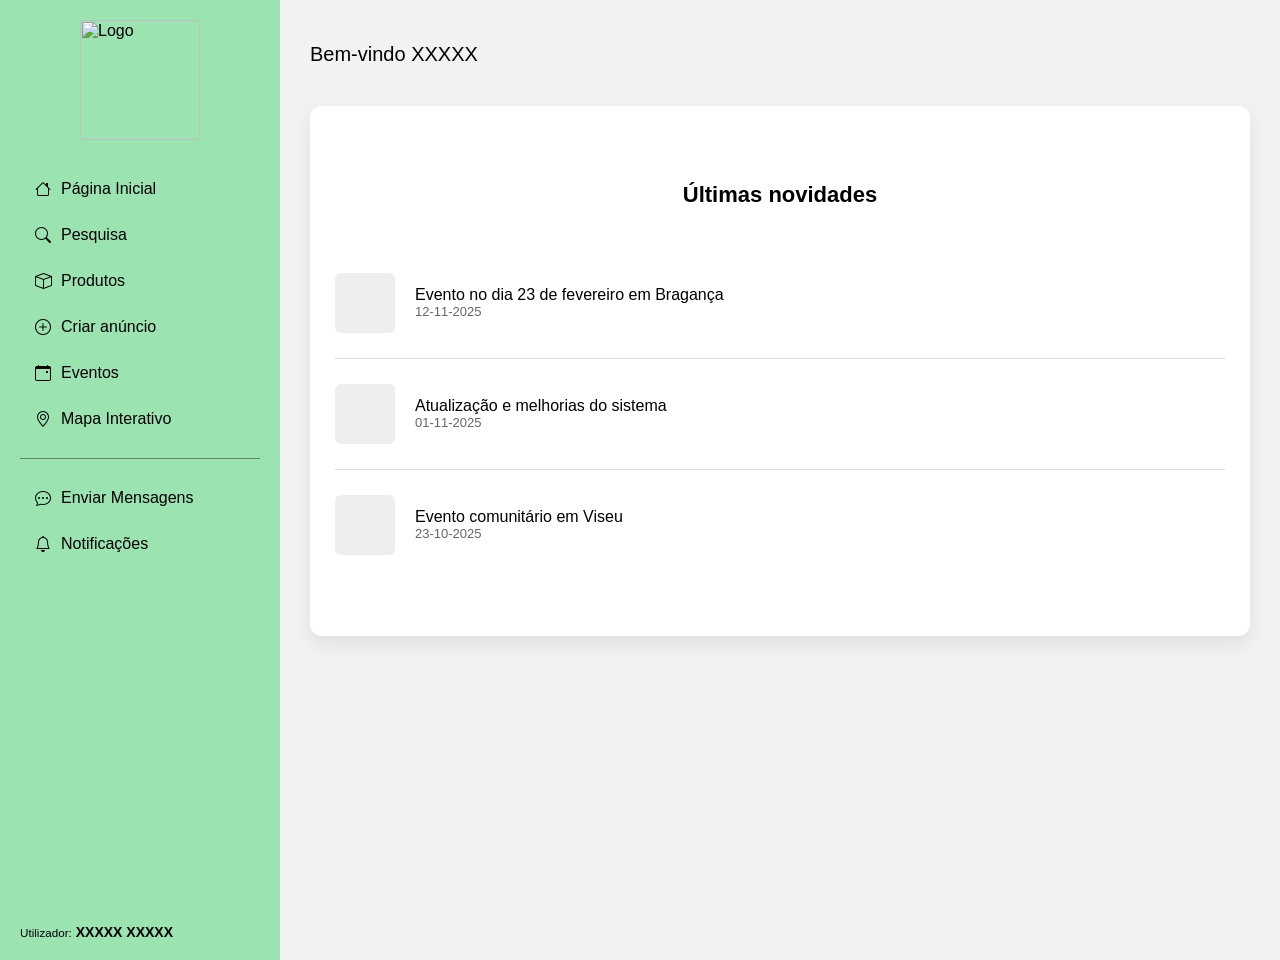
==== index.html @ 063491ca "Acabei de fazer a Página Incial do utilizador" ====
<link rel="stylesheet" href="style.css">
<!DOCTYPE html>
<html lang="pt">
<head>
  <meta charset="UTF-8">
  <title>AgroPartilha</title>
  <link rel="stylesheet" href="https://cdn.jsdelivr.net/npm/bootstrap-icons@1.11.1/font/bootstrap-icons.css">
</head>
<body>

 <aside class="sidebar">

  <div class="sidebar-logo">
    <img src="img/AgroPartilha.png" alt="Logo">
  </div>

<nav class="sidebar-menu">
  <a href="index.html">
    <i class="bi bi-house"></i> Página Inicial
  </a>

  <a href="pesquisa.html">
    <i class="bi bi-search"></i> Pesquisa
  </a>

  <a href="produtos.html">
    <i class="bi bi-box"></i> Produtos
  </a>

  <a href="criar.html">
    <i class="bi bi-plus-circle"></i> Criar anúncio
  </a>

  <a href="eventos.html">
    <i class="bi bi-calendar-event"></i> Eventos
  </a>

  <a href="mapa.html">
    <i class="bi bi-geo-alt"></i> Mapa Interativo
  </a>

  <hr class="sidebar-divider">

    <a href="mensagens.html">
      <i class="bi bi-chat-dots"></i> Enviar Mensagens
    </a>
    <a href="notificacoes.html">
      <i class="bi bi-bell"></i> Notificações
    </a>
</nav>


  <div class="sidebar-user">
    <small>Utilizador:</small>
    <strong>XXXXX XXXXX</strong>
  </div>

</aside>


  
  
    <main class="content">

  <h1 class="page-title">Bem-vindo XXXXX</h1>

 <div class="card">
  <div class="card-inner">

    <h2 class="card-title">Últimas novidades</h2>

    <div class="news-item">
      <div class="news-image"></div>
      <div class="news-text">
        <p class="news-title">Evento no dia 23 de fevereiro em Bragança</p>
        <span class="news-date">12-11-2025</span>
      </div>
    </div>

    <div class="news-item">
      <div class="news-image"></div>
      <div class="news-text">
        <p class="news-title">Atualização e melhorias do sistema</p>
        <span class="news-date">01-11-2025</span>
      </div>
    </div>

    <div class="news-item">
      <div class="news-image"></div>
      <div class="news-text">
        <p class="news-title">Evento comunitário em Viseu</p>
        <span class="news-date">23-10-2025</span>
      </div>
    </div>

  </div>
</div>

</main>


</body>


</html>
---- style.css ----
body {
  display: flex;
}

aside {
  width: 200px;
  background: lightgreen;
}

main {
  flex: 1;
  padding: 20px;
}

.logo {
  width: 120px;
  display: block;
  margin: 0 auto;
}

.sidebar {
  width: 240px;
  min-height: 100vh;
  background-color: #9BE3B0;
  padding: 20px;

  display: flex;
  flex-direction: column;
}

.sidebar-logo img {
  width: 120px;
  display: block;
  margin: 0 auto 30px;
}

.sidebar-menu a {
  display: block;
  padding: 10px 15px;
  margin-bottom: 8px;

  text-decoration: none;
  color: #000;
  border-radius: 6px;
  font-weight: 500;
}

.sidebar-menu a.active,
.sidebar-menu a:hover {
  background-color: #000;
  color: #fff;
}

.sidebar-user {
  margin-top: auto;
  font-size: 14px;
}

.sidebar-divider {
  border: none;
  height: 1px;
  background-color: rgba(0, 0, 0, 0.4);
  margin: 20px 0;
}

.sidebar-menu a {
  display: flex;
  align-items: center;
  gap: 10px;
}

.content {
  padding: 30px;
  background-color: #f4f4f4;
}

.page-title {
  font-size: 22px;
  margin-bottom: 20px;
}

.card {
  background-color: #fff;
  padding: 25px;
  border-radius: 10px;
  box-shadow: 0 0 10px rgba(0,0,0,0.1);
}

.card-title {
  text-align: center;
  font-size: 22px;
  font-weight: 600;
  margin-bottom: 40px;
}


.news-item {
  padding: 20px 0;
  border-bottom: 1px solid #ddd;
}

.news-item:last-child {
  border-bottom: none;
}


.news-title {
  margin: 0;
  font-weight: 500;
}

.news-date {
  font-size: 13px;
  color: #666;
}


.page-title {
  margin-bottom: 30px;
}

.content {
  background-color: #f2f2f2;
  min-height: 100vh;
}

.page-title {
  font-size: 20px;
  font-weight: 500;
}

.card-title {
  font-size: 22px;
  font-weight: 600;
}



.news-item:last-child {
  border-bottom: none;
}

body {
  margin: 0;
  display: flex;
  font-family: Arial, sans-serif;
}


.card {
  max-width: 950px;
  min-height: 480px;
  margin: 40px auto;
  background: #fff;
  border-radius: 12px;
  box-shadow: 0 8px 20px rgba(0,0,0,0.08);

  display: flex;
  justify-content: center; 
  align-items: center;     
}

.card-inner {
  width: 100%;
}


.news-item {
  display: flex;
  align-items: center;
  gap: 20px;

  padding: 25px 0;
  border-bottom: 1px solid #ddd;
}

.news-image {
  width: 60px;
  height: 60px;
  background-color: #eee;
  border-radius: 6px;
  flex-shrink: 0;
}

.news-text {
  display: flex;
  flex-direction: column;
}

.news-title {
  margin: 0;
  font-weight: 500;
}

.news-date {
  font-size: 13px;
  color: #666;
}

.news-item:last-child {
  border-bottom: none;
}
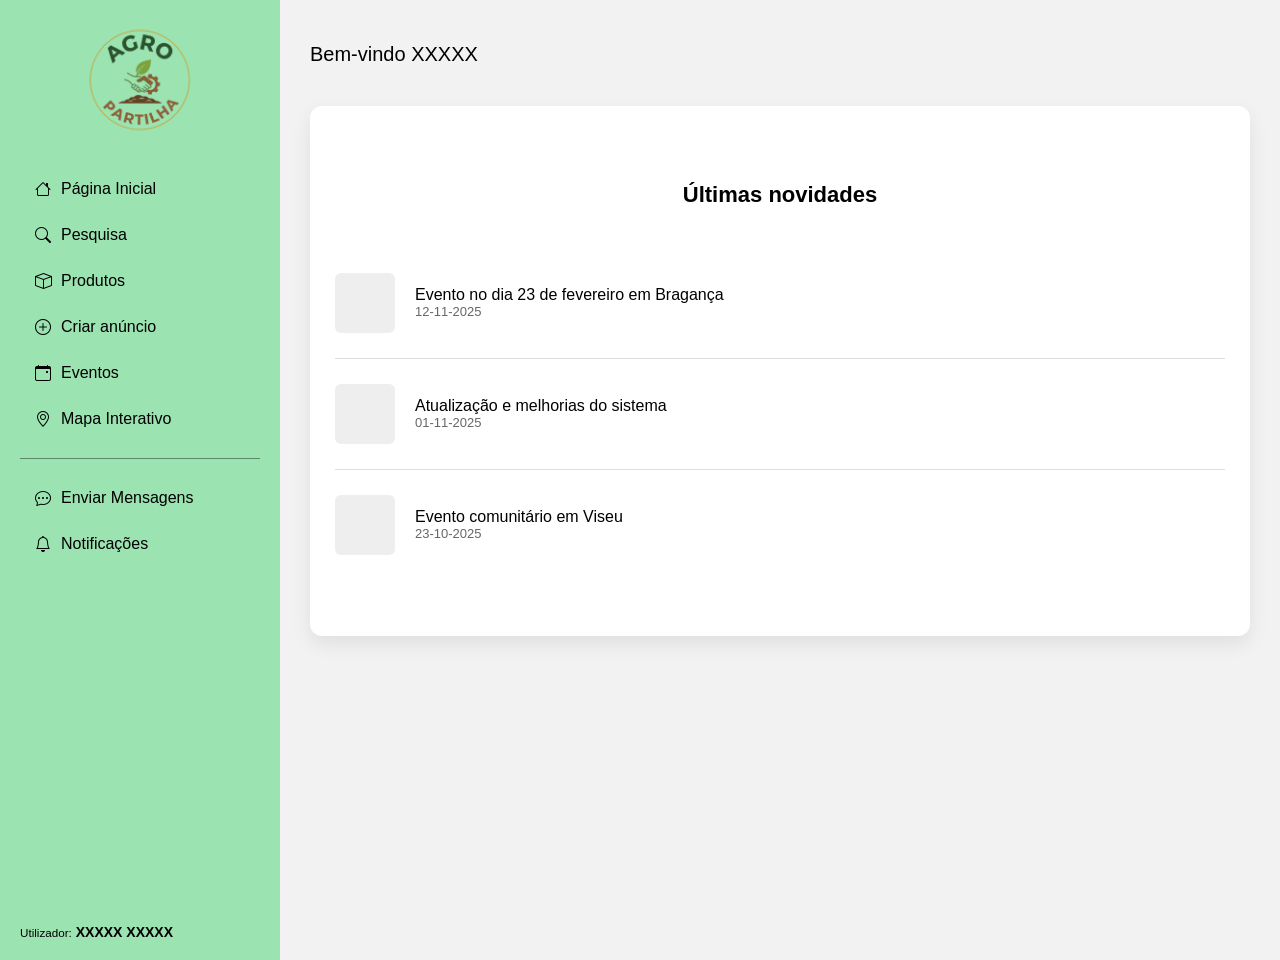
==== commit f78503ff: "Finalizei a página inicial do utilizador" ====
--- a/index.html
+++ b/index.html
@@ -11,7 +11,7 @@
  <aside class="sidebar">
 
   <div class="sidebar-logo">
-    <img src="img/AgroPartilha.png" alt="Logo">
+    <img src="AgroPartilha.png" alt="Logo">
   </div>
 
 <nav class="sidebar-menu">
